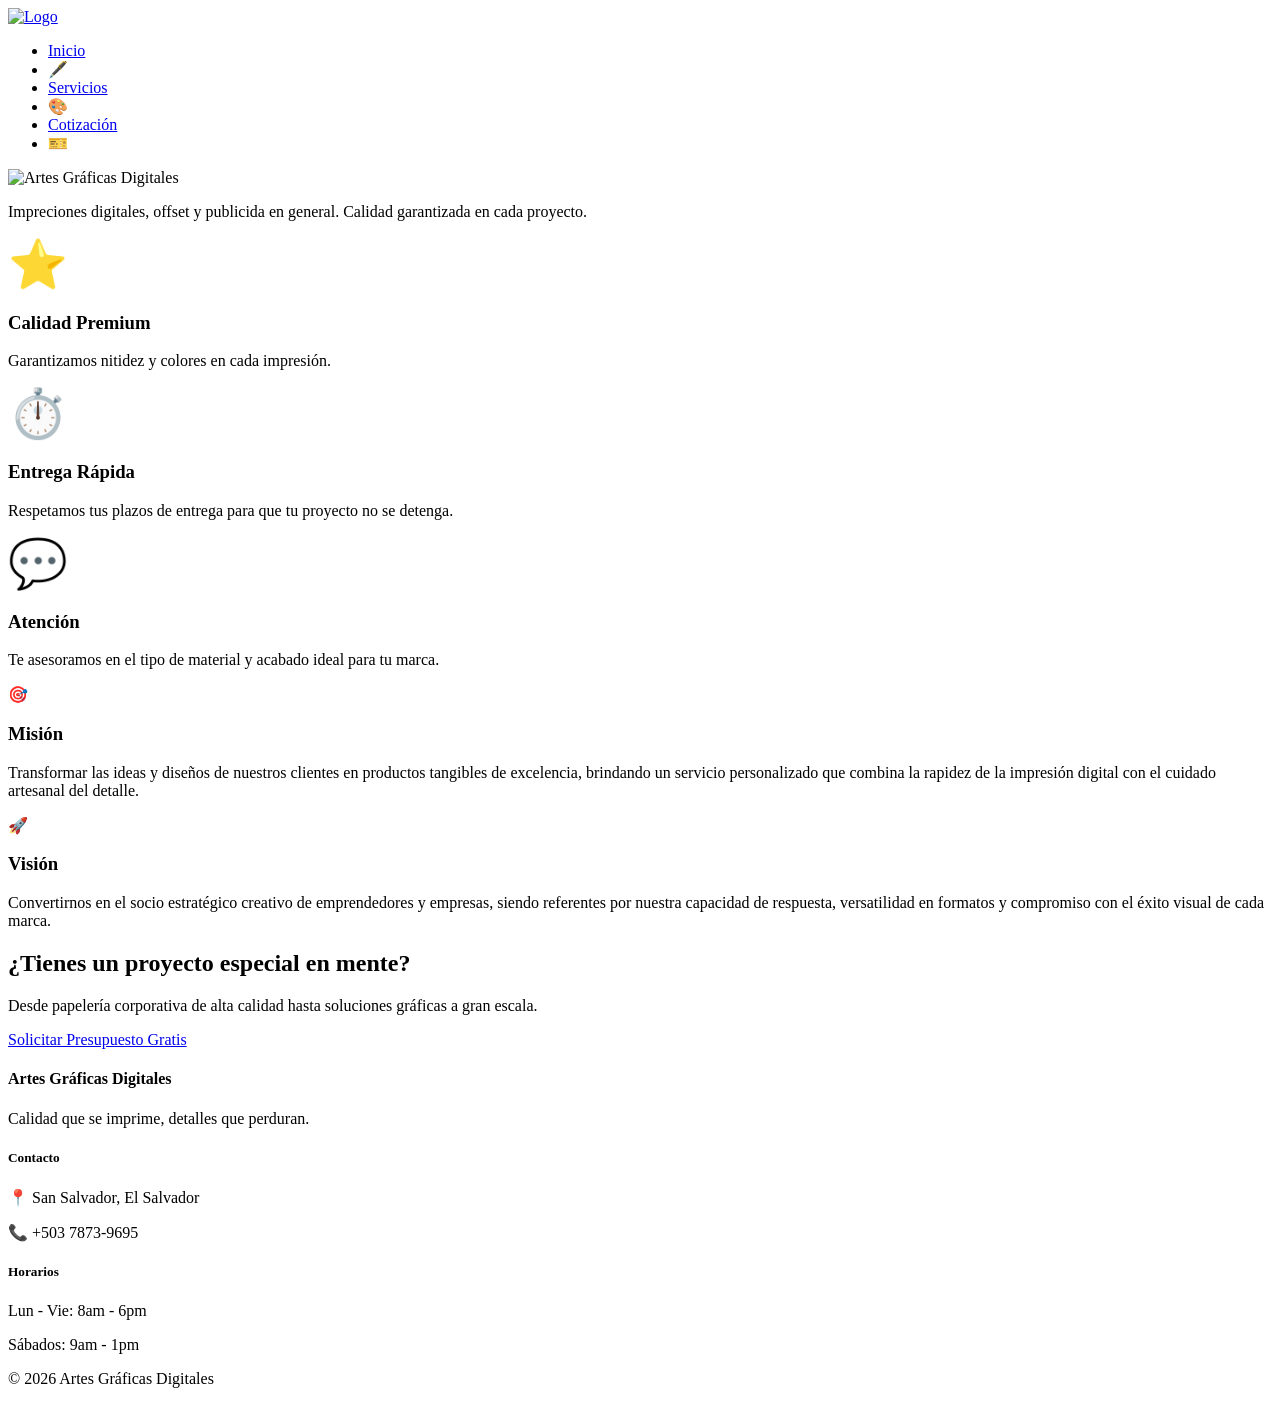
==== index.html @ a36828af "Add files via upload" ====
<!DOCTYPE html>
<html lang="es">
<head>
    <meta charset="UTF-8">
    <title>Artes Gráficas Digitales | Inicio</title>
    <link rel="icon" type="image/png" href="img/logo.png">
    <link rel="stylesheet" href="style.css">
    <link href="https://fonts.googleapis.com/css2?family=Montserrat:wght@900&display=swap" rel="stylesheet">
</head>
<body>
    <header>
        <nav>
            <div class="logo">
                <a href="index.html"><img src="img/logo.png" alt="Logo" class="logo-img"></a>
            </div>
            <ul>
                <li><a href="index.html">Inicio</a></li>
                <li class="emoji-separador">🖋️</li>
                <li><a href="servicios.html">Servicios</a></li>
                <li class="emoji-separador">🎨</li>
                <li><a href="contacto.html">Cotización</a></li>
                <li class="emoji-separador">🎫</li>
            </ul>
        </nav>
    </header>

    <div class="hero">
        <div class="hero-content">
            <img src="img/logo.png" alt="Artes Gráficas Digitales" class="hero-logo-main">
            <p>       Impreciones digitales, offset y publicida en general.       Calidad garantizada en cada proyecto.</p>
        </div>
    </div>

    <section class="beneficios container">
        <div class="beneficio-item">
            <span style="font-size: 3rem; display: block; margin-bottom: 10px;">⭐</span>
            <h3>Calidad Premium</h3>
            <p>Garantizamos nitidez y colores en cada impresión.</p>
        </div>
        <div class="beneficio-item">
            <span style="font-size: 3rem; display: block; margin-bottom: 10px;">⏱️</span>
            <h3>Entrega Rápida</h3>
            <p>Respetamos tus plazos de entrega para que tu proyecto no se detenga.</p>
        </div>
        <div class="beneficio-item">
            <span style="font-size: 3rem; display: block; margin-bottom: 10px;">💬</span>
            <h3>Atención</h3>
            <p>Te asesoramos en el tipo de material y acabado ideal para tu marca.</p>
        </div>
    </section>

    <section class="mision-vision">
    <div class="container">
        <div class="mv-grid">
            <div class="mv-item">
                <div class="mv-icon">🎯</div>
                <h3>Misión</h3>
                <p>Transformar las ideas y diseños de nuestros clientes en productos tangibles de excelencia, brindando un servicio personalizado que combina la rapidez de la impresión digital con el cuidado artesanal del detalle.</p>
            </div>
            <div class="mv-item">
                <div class="mv-icon">🚀</div>
                <h3>Visión</h3>
                <p>Convertirnos en el socio estratégico creativo de emprendedores y empresas, siendo referentes por nuestra capacidad de respuesta, versatilidad en formatos y compromiso con el éxito visual de cada marca.</p>
            </div>
        </div>
    </div>
</section>

    <section class="cta-secundario">
        <div class="container">
            <h2>¿Tienes un proyecto especial en mente?</h2>
            <p>Desde papelería corporativa de alta calidad hasta soluciones gráficas a gran escala.</p>
            <a href="contacto.html" class="btn-azul">Solicitar Presupuesto Gratis</a>
        </div>
    </section>

    <footer>
        <div class="footer-container">
            <div class="footer-column brand">
                <h4>Artes Gráficas Digitales</h4>
                <p>Calidad que se imprime, detalles que perduran.</p>
            </div>
            <div class="footer-column">
                <h5>Contacto</h5>
                <p>📍 San Salvador, El Salvador</p>
                <p>📞 +503 7873-9695</p>
            </div>
            <div class="footer-column">
                <h5>Horarios</h5>
                <p>Lun - Vie: 8am - 6pm</p>
                <p>Sábados: 9am - 1pm</p>
            </div>
        </div>
        <div class="footer-bottom">
            <p>© 2026 Artes Gráficas Digitales</p>
        </div>
    </footer>
</body>
</html>
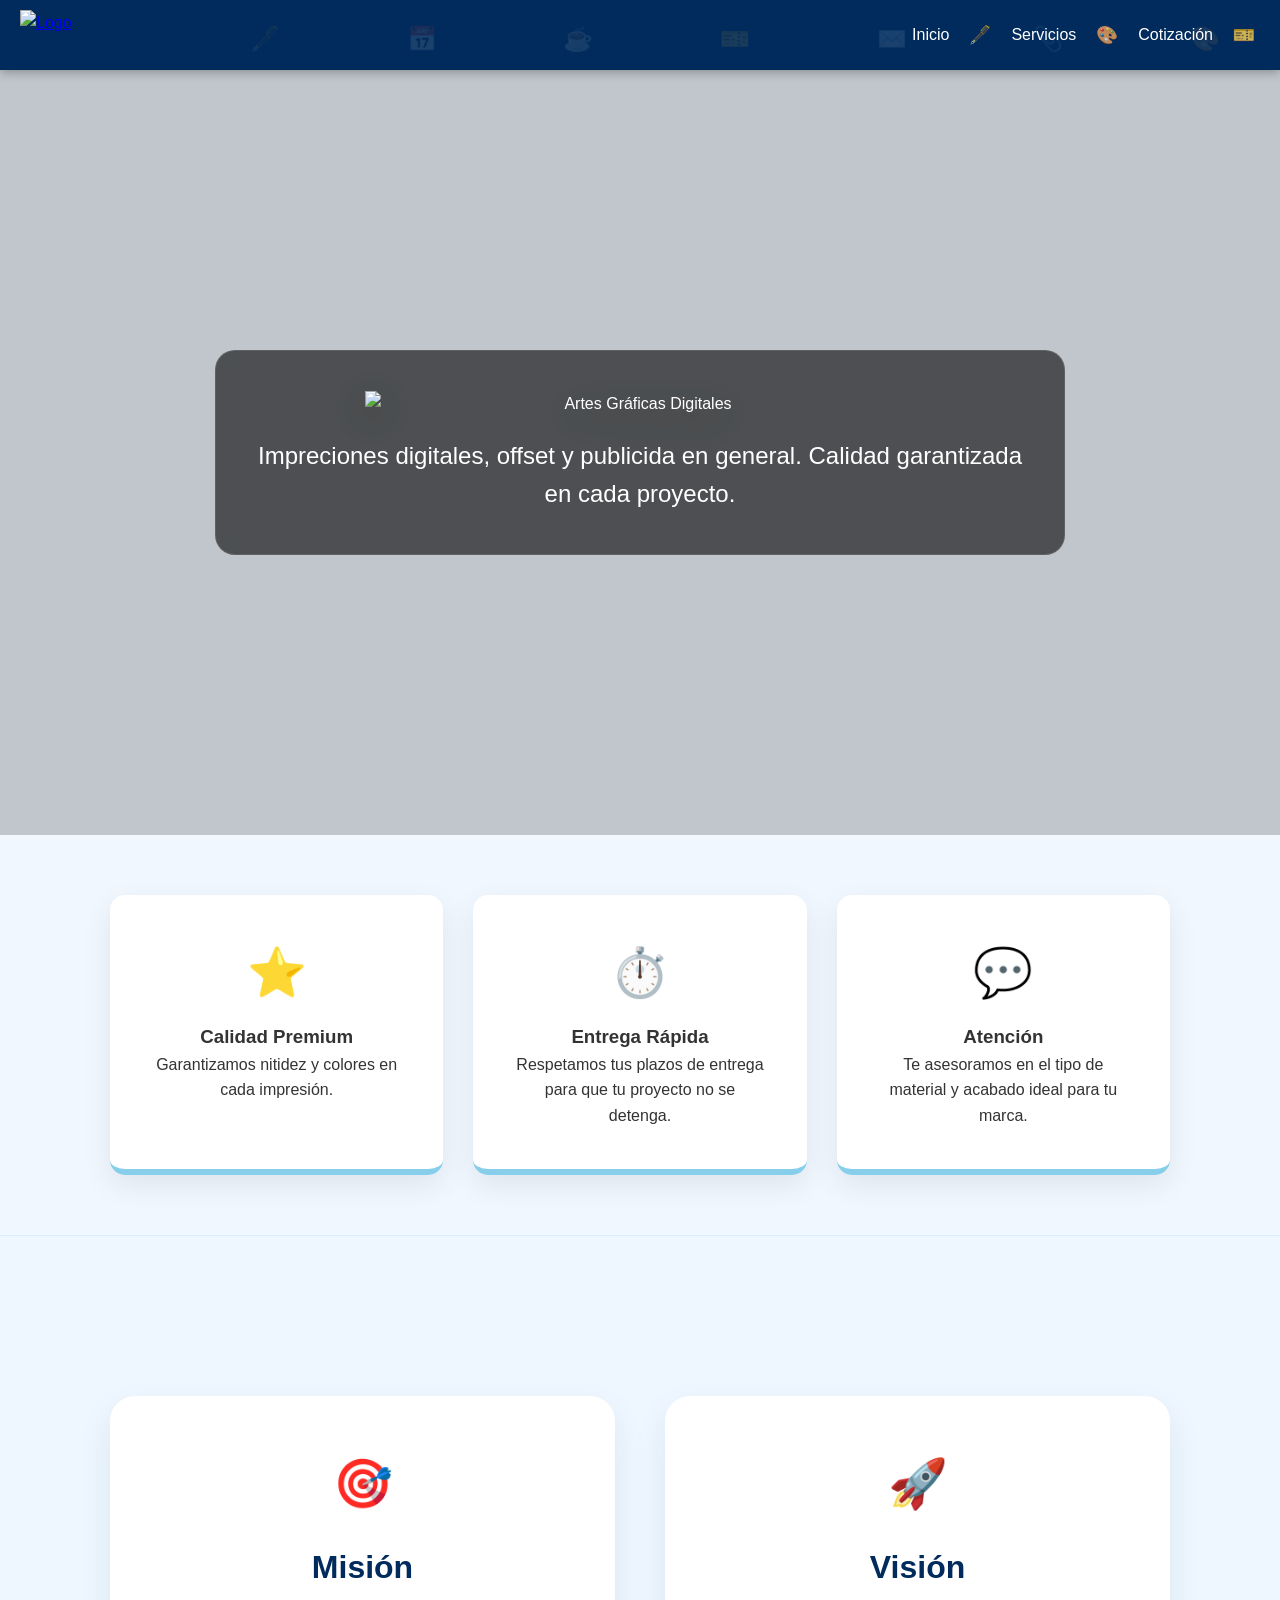
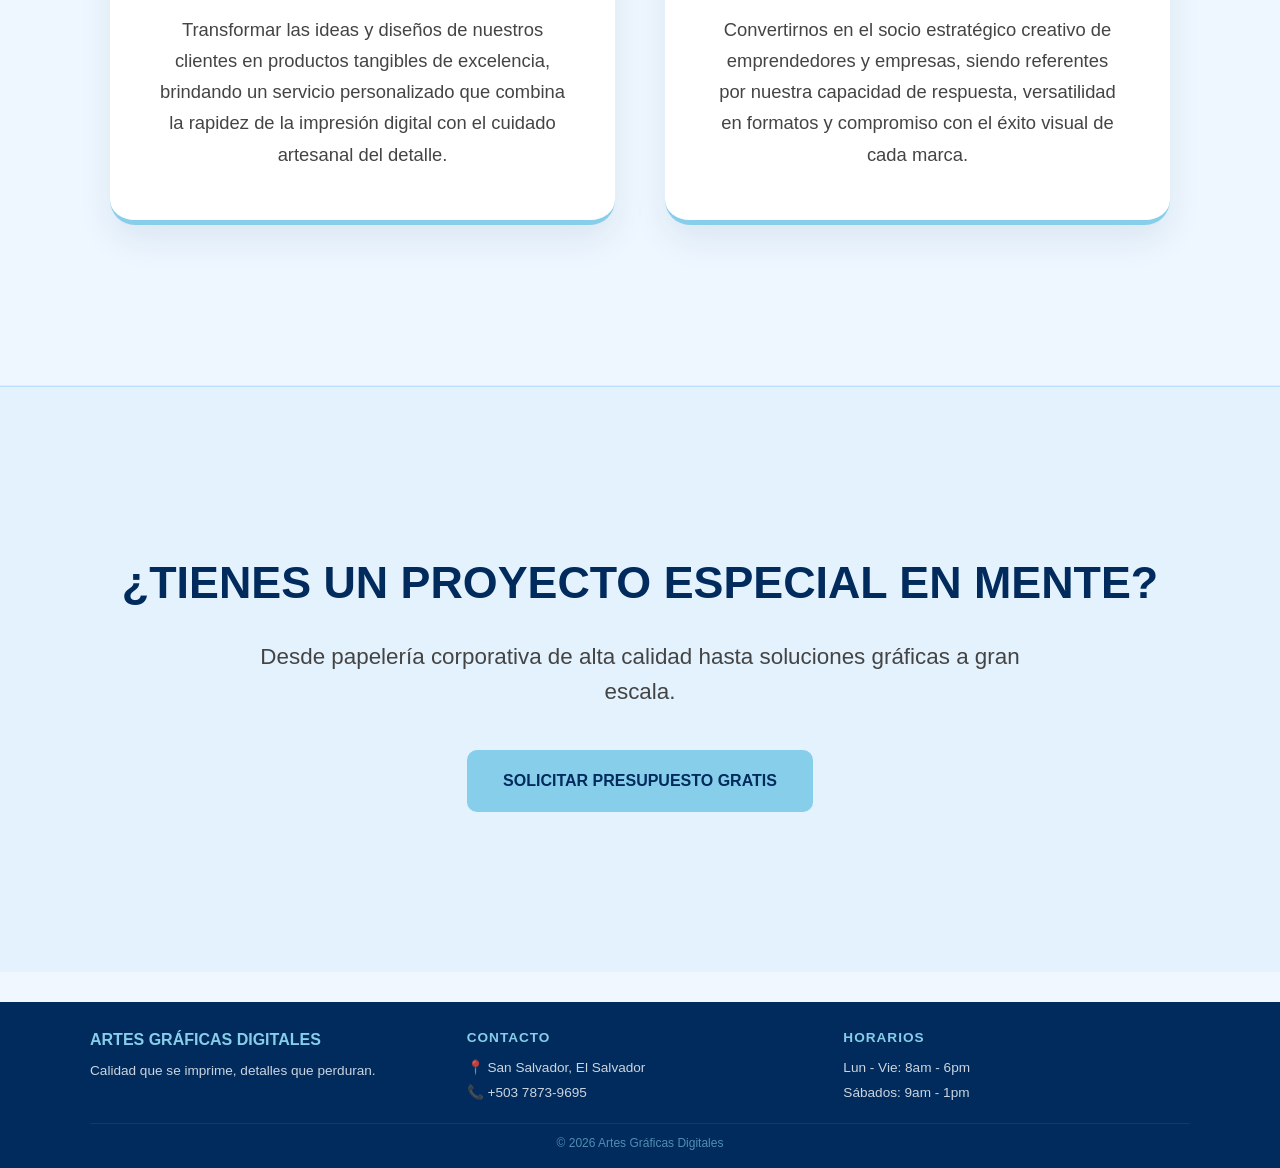
==== commit 863fc375: "Add files via upload" ====
--- a/index.html
+++ b/index.html
@@ -4,7 +4,7 @@
     <meta charset="UTF-8">
     <title>Artes Gráficas Digitales | Inicio</title>
     <link rel="icon" type="image/png" href="img/logo.png">
-    <link rel="stylesheet" href="style.css">
+    <link rel="stylesheet" href="style.css?v=0.2">
     <link href="https://fonts.googleapis.com/css2?family=Montserrat:wght@900&display=swap" rel="stylesheet">
 </head>
 <body>
--- a/style.css
+++ b/style.css
@@ -0,0 +1,380 @@
+/* =========================================
+   CONFIGURACIONES DE BASE
+   ========================================= */
+* {
+    margin: 0; padding: 0; box-sizing: border-box;
+    font-family: 'Segoe UI', Arial, sans-serif;
+}
+
+html { scroll-behavior: smooth; }
+
+body {
+    background-color: #f0f7ff;
+    color: #333;
+    line-height: 1.6;
+    padding-top: 70px;
+}
+
+/* =========================================
+   MENÚ Y LOGO (IZQUIERDA + EMOJIS SEPARADORES)
+   ========================================= */
+header {
+    background: #002b5c; 
+    color: #fff;
+    height: 70px;
+    display: flex;
+    align-items: center;
+    position: fixed;
+    width: 100%;
+    top: 0;
+    left: 0;
+    z-index: 1000;
+    box-shadow: 0 2px 10px rgba(0,0,0,0.3);
+    overflow: hidden;
+}
+
+header::before {
+    content: '🖋️ 📅 ☕ 🎫 ✉️ 📎 🎨 📏';
+    position: absolute;
+    width: 100%;
+    white-space: nowrap;
+    font-size: 24px;
+    opacity: 0.1; 
+    top: 20px;
+    z-index: 1;
+    letter-spacing: 60px;
+    pointer-events: none;
+    padding-left: 250px; 
+    left: 0;
+}
+
+nav {
+    display: flex;
+    justify-content: space-between;
+    align-items: center;
+    max-width: 100%; 
+    margin: 0; 
+    width: 100%;
+    padding: 0 20px;
+    position: relative; 
+    z-index: 5;
+}
+
+.logo-img { 
+    height: 50px; 
+    width: auto; 
+    display: block; 
+    position: relative; 
+    z-index: 10; 
+}
+
+nav ul { 
+    display: flex; 
+    list-style: none; 
+    align-items: center; 
+}
+
+nav ul li a { 
+    color: #fff; 
+    text-decoration: none; 
+    padding: 10px 15px; 
+    font-weight: 500; 
+    transition: 0.3s; 
+}
+
+nav ul li a:hover { color: #87CEEB; }
+
+.emoji-separador {
+    font-size: 1.1rem;
+    padding: 0 5px;
+    opacity: 0.8;
+    user-select: none;
+    pointer-events: none;
+}
+
+/* =========================================
+   SECCIÓN HERO (PORTADA CON LOGO GRANDE)
+   ========================================= */
+.hero {
+    height: 85vh;
+    background: linear-gradient(rgba(0,0,0,0.2), rgba(0,0,0,0.2)), url('img/fondo-escritorio.jpg'); 
+    background-size: cover;
+    background-position: center;
+    background-attachment: fixed;
+    display: flex; align-items: center; justify-content: center; text-align: center; color: #fff;
+}
+
+.hero-content {
+    background: rgba(0, 0, 0, 0.6); 
+    padding: 40px;
+    border-radius: 20px;
+    backdrop-filter: blur(8px);
+    max-width: 850px;
+    margin: 0 20px;
+    border: 1px solid rgba(255, 255, 255, 0.1);
+}
+
+.hero-logo-main {
+    max-width: 550px; 
+    width: 100%;
+    height: auto;
+    margin-bottom: 20px;
+    display: block;
+    margin-left: auto;
+    margin-right: auto;
+    image-rendering: -webkit-optimize-contrast;
+    filter: drop-shadow(0 10px 20px rgba(0,0,0,0.5));
+}
+
+.hero p { font-size: 1.5rem; text-shadow: none; margin-top: 10px; }
+
+/* =========================================
+   MISIÓN Y VISIÓN (FONDO DE CONTRASTE)
+   ========================================= */
+.mision-vision {
+    background-color: #eef7ff; 
+    padding: 100px 0;
+    border-top: 1px solid #ddecff;
+    border-bottom: 1px solid #ddecff;
+}
+
+.mv-grid {
+    display: grid;
+    grid-template-columns: 1fr 1fr;
+    gap: 50px;
+}
+
+.mv-item {
+    background: #ffffff; 
+    padding: 50px;
+    border-radius: 25px;
+    border-bottom: 5px solid #87CEEB;
+    box-shadow: 0 15px 35px rgba(0, 43, 92, 0.08); 
+    transition: 0.4s ease;
+    text-align: center;
+}
+
+.mv-item:hover {
+    transform: translateY(-10px);
+    box-shadow: 0 25px 50px rgba(0, 43, 92, 0.15);
+}
+
+.mv-icon {
+    font-size: 3rem;
+    margin-bottom: 20px;
+    display: block;
+}
+
+.mv-item h3 {
+    font-family: 'Montserrat', sans-serif;
+    color: #002b5c;
+    font-size: 2rem;
+    margin-bottom: 20px;
+    font-weight: 900;
+}
+
+.mv-item p {
+    color: #444;
+    font-size: 1.15rem;
+    line-height: 1.7;
+}
+
+/* =========================================
+   TÍTULOS DE PÁGINAS (GRANDES)
+   ========================================= */
+.container h2 {
+    font-family: 'Montserrat', sans-serif;
+    font-size: 3.2rem;
+    font-weight: 900;
+    text-align: center;
+    text-transform: uppercase;
+    margin-bottom: 50px;
+    background: linear-gradient(to right, #002b5c, #4A90E2);
+    -webkit-background-clip: text;
+    -webkit-text-fill-color: transparent;
+}
+
+/* =========================================
+   CUADROS DE BENEFICIOS Y SERVICIOS
+   ========================================= */
+.container { max-width: 1100px; margin: auto; padding: 60px 20px; }
+
+.beneficios {
+    display: grid; grid-template-columns: repeat(auto-fit, minmax(280px, 1fr));
+    gap: 30px; text-align: center;
+}
+
+.beneficio-item {
+    background: #ffffff; padding: 40px; border-radius: 15px;
+    box-shadow: 0 10px 30px rgba(0, 0, 0, 0.08);
+    border-bottom: 6px solid #87CEEB; transition: 0.3s;
+}
+
+/* --- DISEÑO DE SERVICIOS HORIZONTAL COMPACTO --- */
+.servicio-card {
+    background: #fff;
+    border-radius: 20px;
+    overflow: hidden;
+    box-shadow: 0 15px 35px rgba(0,0,0,0.1);
+    display: flex;
+    flex-direction: row; 
+    height: 220px; 
+    margin-bottom: 30px;
+    transition: 0.3s;
+}
+
+.servicio-card:hover { transform: scale(1.01); }
+
+.servicio-img { 
+    width: 40%; 
+    height: 100%; 
+    background-size: cover; 
+    background-position: center; 
+    background-repeat: no-repeat;
+    image-rendering: -webkit-optimize-contrast; 
+    image-rendering: high-quality;
+    filter: contrast(1.08) brightness(1.02) saturate(1.05);
+}
+
+.servicio-texto { 
+    width: 60%; 
+    padding: 20px 40px; 
+    display: flex; 
+    flex-direction: column; 
+    justify-content: center; 
+    text-align: left; 
+}
+
+.servicio-texto h3 { color: #002b5c; margin-bottom: 8px; font-size: 1.6rem; }
+.servicio-texto p { color: #555; font-size: 1.05rem; line-height: 1.4; }
+
+/* RUTAS DE IMÁGENES */
+.img-tarjetas { background-image: url('img/tarjetas.jpg'); }
+.img-volantes { background-image: url('img/volantes.jpg'); }
+.img-papeleria { background-image: url('img/papeleria.jpg'); }
+.img-calendario { background-image: url('img/calendario.jpg'); }
+.img-serigrafia { background-image: url('img/serigrafia.jpg'); }
+
+/* =========================================
+   FORMULARIO (PÁGINA COTIZACIÓN)
+   ========================================= */
+.form-box {
+    background: #002b5c; color: #fff; padding: 45px;
+    border-radius: 20px; max-width: 700px; margin: auto;
+    box-shadow: 0 20px 40px rgba(0,0,0,0.2);
+}
+
+.form-box label { display: block; margin-bottom: 8px; color: #87CEEB; font-weight: bold; }
+
+input, textarea {
+    width: 100%; padding: 15px; margin-bottom: 20px;
+    border-radius: 8px; border: none; font-size: 16px; /* 16px para evitar zoom automático en cel */
+}
+
+/* =========================================
+   BOTONES Y SECCIÓN DE CIERRE (CTA)
+   ========================================= */
+.btn-azul {
+    background: #87CEEB; color: #002b5c; padding: 18px 36px;
+    border: none; border-radius: 10px; font-weight: 800;
+    text-transform: uppercase; text-decoration: none; display: inline-block; transition: 0.4s;
+}
+
+.btn-azul:hover { background: #5fbce2; color: #fff; transform: scale(1.03); }
+
+.cta-secundario {
+    background-color: #e3f2fd; padding: 100px 20px;
+    text-align: center; border-top: 1px solid #bbdefb;
+}
+
+.cta-secundario h2 { font-size: 2.8rem; margin-bottom: 20px; background: none; -webkit-text-fill-color: #002b5c; }
+
+.cta-secundario p {
+    font-size: 1.4rem; color: #444; max-width: 800px;
+    margin: 0 auto 40px; font-weight: 500;
+}
+
+/* =========================================
+   FOOTER COMPACTO
+   ========================================= */
+footer {
+    background: #002b5c;
+    color: #fff;
+    padding: 25px 20px 15px; 
+    margin-top: 30px;
+}
+
+.footer-container {
+    max-width: 1100px;
+    margin: 0 auto;
+    display: flex;
+    justify-content: space-between;
+    align-items: flex-start;
+    gap: 30px;
+    border-bottom: 1px solid rgba(135, 206, 235, 0.1);
+    padding-bottom: 15px;
+}
+
+.footer-column { flex: 1; }
+
+.footer-column h4 {
+    color: #87CEEB;
+    font-family: 'Montserrat', sans-serif;
+    font-size: 1rem;
+    margin-bottom: 8px;
+    text-transform: uppercase;
+}
+
+.footer-column h5 {
+    color: #87CEEB;
+    font-size: 0.85rem;
+    margin-bottom: 8px;
+    text-transform: uppercase;
+    letter-spacing: 1px;
+}
+
+.footer-column p { font-size: 0.85rem; margin-bottom: 4px; opacity: 0.8; }
+
+.footer-bottom {
+    text-align: center;
+    padding-top: 10px;
+    font-size: 0.75rem;
+    color: #87CEEB;
+    opacity: 0.6;
+}
+
+/* =========================================
+   RESPONSIVO (AJUSTES PARA CELULAR)
+   ========================================= */
+@media (max-width: 768px) {
+    /* Mejoramos el menú móvil */
+    nav ul li a {
+        font-size: 1.1rem; /* Más grande para legibilidad */
+        padding: 10px 8px;
+        font-weight: 700;
+    }
+
+    .logo-img { height: 40px; }
+
+    /* Hero y Títulos */
+    .hero-logo-main { max-width: 280px; }
+    .container h2 { font-size: 2.2rem; }
+
+    /* Secciones y Misión */
+    .mv-grid { grid-template-columns: 1fr; gap: 30px; }
+    .servicio-card { flex-direction: column; height: auto; }
+    .servicio-img { width: 100%; height: 200px; }
+    .servicio-texto { text-align: center; padding: 25px; }
+    
+    .emoji-separador { display: none; }
+    
+    footer { padding: 20px 15px; }
+    .footer-container {
+        flex-direction: column;
+        text-align: center;
+        gap: 15px;
+    }
+
+    .container { padding: 40px 15px; }
+    .form-box { padding: 25px; }
+}
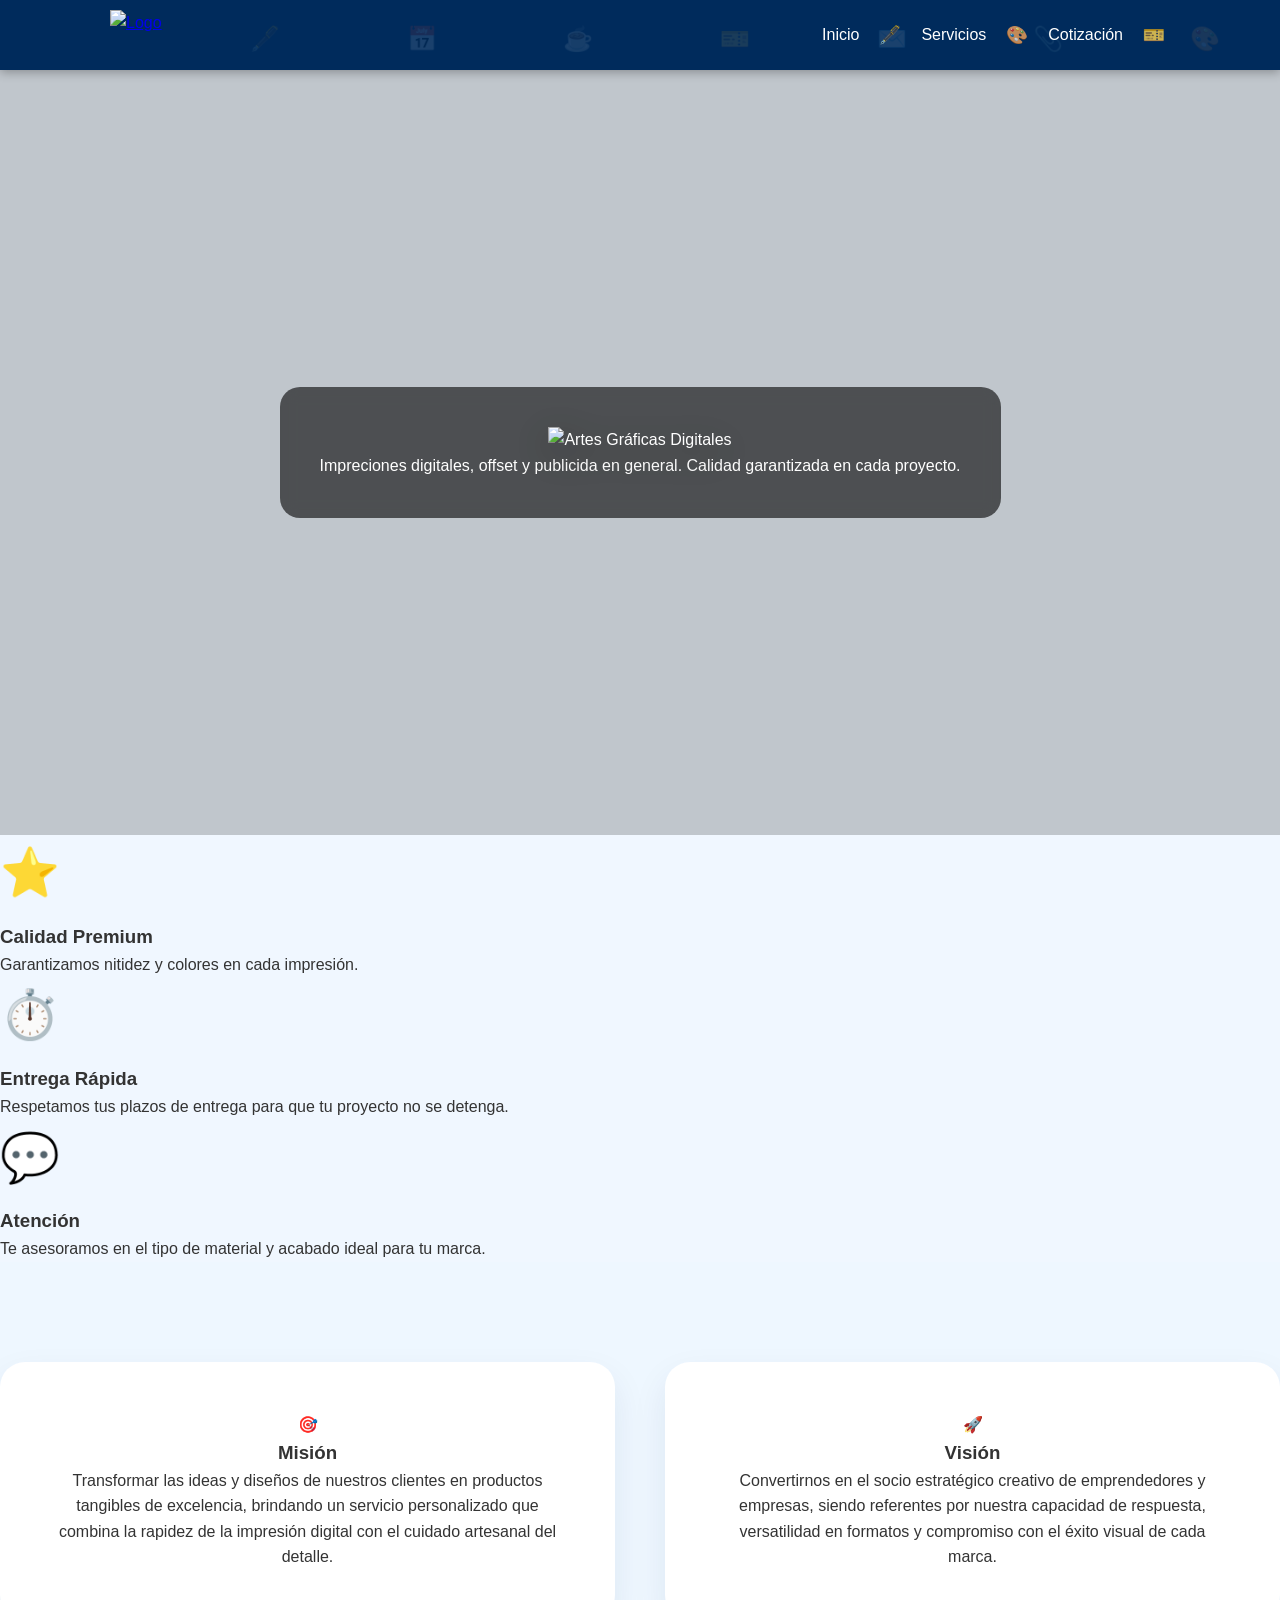
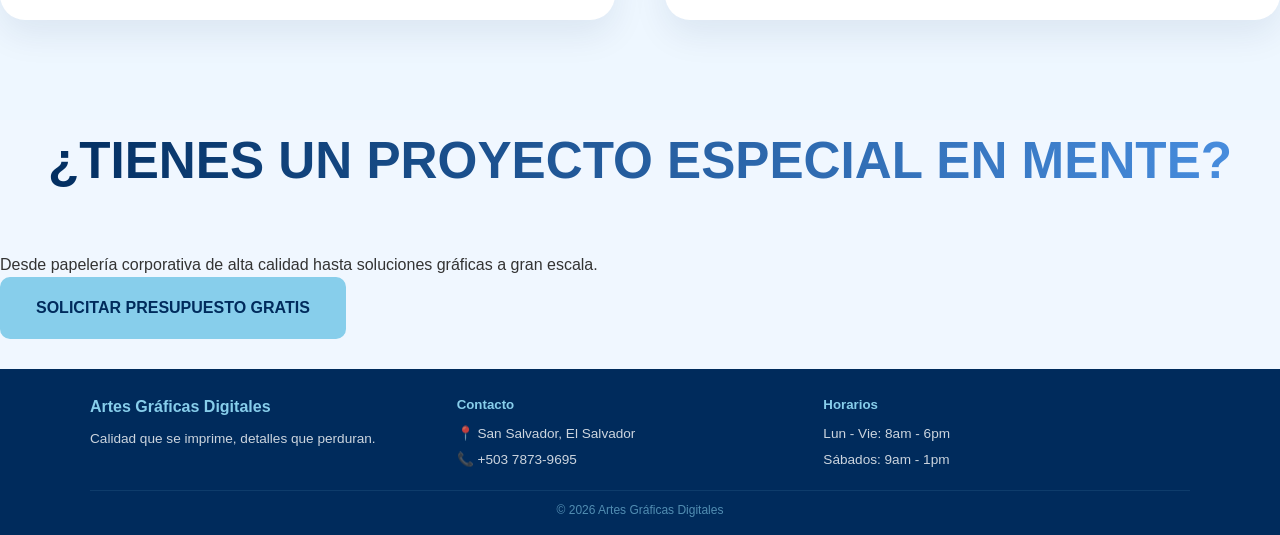
==== commit 84449cc8: "Add files via upload" ====
--- a/index.html
+++ b/index.html
@@ -4,7 +4,7 @@
     <meta charset="UTF-8">
     <title>Artes Gráficas Digitales | Inicio</title>
     <link rel="icon" type="image/png" href="img/logo.png">
-    <link rel="stylesheet" href="style.css?v=0.2">
+    <link rel="stylesheet" href="style.css?v=0.3">
     <link href="https://fonts.googleapis.com/css2?family=Montserrat:wght@900&display=swap" rel="stylesheet">
 </head>
 <body>
--- a/style.css
+++ b/style.css
@@ -12,16 +12,16 @@
     background-color: #f0f7ff;
     color: #333;
     line-height: 1.6;
-    padding-top: 70px;
-}
-
-/* =========================================
-   MENÚ Y LOGO (IZQUIERDA + EMOJIS SEPARADORES)
+    padding-top: 70px; /* Espacio para el header fijo en escritorio */
+}
+
+/* =========================================
+   MENÚ Y LOGO (DISEÑO FLEXIBLE)
    ========================================= */
 header {
     background: #002b5c; 
     color: #fff;
-    height: 70px;
+    min-height: 70px;
     display: flex;
     align-items: center;
     position: fixed;
@@ -30,9 +30,9 @@
     left: 0;
     z-index: 1000;
     box-shadow: 0 2px 10px rgba(0,0,0,0.3);
-    overflow: hidden;
-}
-
+}
+
+/* Decoración de fondo (Emojis) - Solo visible en pantallas grandes */
 header::before {
     content: '🖋️ 📅 ☕ 🎫 ✉️ 📎 🎨 📏';
     position: absolute;
@@ -52,8 +52,8 @@
     display: flex;
     justify-content: space-between;
     align-items: center;
-    max-width: 100%; 
-    margin: 0; 
+    max-width: 1100px; 
+    margin: 0 auto; 
     width: 100%;
     padding: 0 20px;
     position: relative; 
@@ -64,8 +64,6 @@
     height: 50px; 
     width: auto; 
     display: block; 
-    position: relative; 
-    z-index: 10; 
 }
 
 nav ul { 
@@ -88,12 +86,10 @@
     font-size: 1.1rem;
     padding: 0 5px;
     opacity: 0.8;
-    user-select: none;
-    pointer-events: none;
-}
-
-/* =========================================
-   SECCIÓN HERO (PORTADA CON LOGO GRANDE)
+}
+
+/* =========================================
+   SECCIÓN HERO Y TÍTULOS
    ========================================= */
 .hero {
     height: 85vh;
@@ -111,77 +107,15 @@
     backdrop-filter: blur(8px);
     max-width: 850px;
     margin: 0 20px;
-    border: 1px solid rgba(255, 255, 255, 0.1);
 }
 
 .hero-logo-main {
     max-width: 550px; 
     width: 100%;
     height: auto;
-    margin-bottom: 20px;
-    display: block;
-    margin-left: auto;
-    margin-right: auto;
-    image-rendering: -webkit-optimize-contrast;
     filter: drop-shadow(0 10px 20px rgba(0,0,0,0.5));
 }
 
-.hero p { font-size: 1.5rem; text-shadow: none; margin-top: 10px; }
-
-/* =========================================
-   MISIÓN Y VISIÓN (FONDO DE CONTRASTE)
-   ========================================= */
-.mision-vision {
-    background-color: #eef7ff; 
-    padding: 100px 0;
-    border-top: 1px solid #ddecff;
-    border-bottom: 1px solid #ddecff;
-}
-
-.mv-grid {
-    display: grid;
-    grid-template-columns: 1fr 1fr;
-    gap: 50px;
-}
-
-.mv-item {
-    background: #ffffff; 
-    padding: 50px;
-    border-radius: 25px;
-    border-bottom: 5px solid #87CEEB;
-    box-shadow: 0 15px 35px rgba(0, 43, 92, 0.08); 
-    transition: 0.4s ease;
-    text-align: center;
-}
-
-.mv-item:hover {
-    transform: translateY(-10px);
-    box-shadow: 0 25px 50px rgba(0, 43, 92, 0.15);
-}
-
-.mv-icon {
-    font-size: 3rem;
-    margin-bottom: 20px;
-    display: block;
-}
-
-.mv-item h3 {
-    font-family: 'Montserrat', sans-serif;
-    color: #002b5c;
-    font-size: 2rem;
-    margin-bottom: 20px;
-    font-weight: 900;
-}
-
-.mv-item p {
-    color: #444;
-    font-size: 1.15rem;
-    line-height: 1.7;
-}
-
-/* =========================================
-   TÍTULOS DE PÁGINAS (GRANDES)
-   ========================================= */
 .container h2 {
     font-family: 'Montserrat', sans-serif;
     font-size: 3.2rem;
@@ -195,60 +129,35 @@
 }
 
 /* =========================================
-   CUADROS DE BENEFICIOS Y SERVICIOS
-   ========================================= */
-.container { max-width: 1100px; margin: auto; padding: 60px 20px; }
-
-.beneficios {
-    display: grid; grid-template-columns: repeat(auto-fit, minmax(280px, 1fr));
-    gap: 30px; text-align: center;
-}
-
-.beneficio-item {
-    background: #ffffff; padding: 40px; border-radius: 15px;
-    box-shadow: 0 10px 30px rgba(0, 0, 0, 0.08);
-    border-bottom: 6px solid #87CEEB; transition: 0.3s;
-}
-
-/* --- DISEÑO DE SERVICIOS HORIZONTAL COMPACTO --- */
+   MISIÓN, VISIÓN Y SERVICIOS
+   ========================================= */
+.mision-vision {
+    background-color: #eef7ff; 
+    padding: 100px 0;
+}
+
+.mv-grid {
+    display: grid;
+    grid-template-columns: 1fr 1fr;
+    gap: 50px;
+}
+
+.mv-item {
+    background: #ffffff; padding: 50px; border-radius: 25px;
+    box-shadow: 0 15px 35px rgba(0, 43, 92, 0.08); 
+    text-align: center;
+}
+
 .servicio-card {
-    background: #fff;
-    border-radius: 20px;
-    overflow: hidden;
+    background: #fff; border-radius: 20px; overflow: hidden;
     box-shadow: 0 15px 35px rgba(0,0,0,0.1);
-    display: flex;
-    flex-direction: row; 
-    height: 220px; 
-    margin-bottom: 30px;
-    transition: 0.3s;
-}
-
-.servicio-card:hover { transform: scale(1.01); }
-
-.servicio-img { 
-    width: 40%; 
-    height: 100%; 
-    background-size: cover; 
-    background-position: center; 
-    background-repeat: no-repeat;
-    image-rendering: -webkit-optimize-contrast; 
-    image-rendering: high-quality;
-    filter: contrast(1.08) brightness(1.02) saturate(1.05);
-}
-
-.servicio-texto { 
-    width: 60%; 
-    padding: 20px 40px; 
-    display: flex; 
-    flex-direction: column; 
-    justify-content: center; 
-    text-align: left; 
-}
-
-.servicio-texto h3 { color: #002b5c; margin-bottom: 8px; font-size: 1.6rem; }
-.servicio-texto p { color: #555; font-size: 1.05rem; line-height: 1.4; }
-
-/* RUTAS DE IMÁGENES */
+    display: flex; height: 220px; margin-bottom: 30px;
+}
+
+.servicio-img { width: 40%; background-size: cover; background-position: center; }
+.servicio-texto { width: 60%; padding: 20px 40px; display: flex; flex-direction: column; justify-content: center; }
+
+/* RUTAS IMÁGENES SERVICIOS */
 .img-tarjetas { background-image: url('img/tarjetas.jpg'); }
 .img-volantes { background-image: url('img/volantes.jpg'); }
 .img-papeleria { background-image: url('img/papeleria.jpg'); }
@@ -256,125 +165,88 @@
 .img-serigrafia { background-image: url('img/serigrafia.jpg'); }
 
 /* =========================================
-   FORMULARIO (PÁGINA COTIZACIÓN)
+   FORMULARIO Y FOOTER
    ========================================= */
 .form-box {
     background: #002b5c; color: #fff; padding: 45px;
     border-radius: 20px; max-width: 700px; margin: auto;
-    box-shadow: 0 20px 40px rgba(0,0,0,0.2);
-}
-
-.form-box label { display: block; margin-bottom: 8px; color: #87CEEB; font-weight: bold; }
+}
 
 input, textarea {
     width: 100%; padding: 15px; margin-bottom: 20px;
-    border-radius: 8px; border: none; font-size: 16px; /* 16px para evitar zoom automático en cel */
-}
-
-/* =========================================
-   BOTONES Y SECCIÓN DE CIERRE (CTA)
-   ========================================= */
+    border-radius: 8px; border: none; font-size: 16px; 
+}
+
 .btn-azul {
     background: #87CEEB; color: #002b5c; padding: 18px 36px;
     border: none; border-radius: 10px; font-weight: 800;
-    text-transform: uppercase; text-decoration: none; display: inline-block; transition: 0.4s;
-}
-
-.btn-azul:hover { background: #5fbce2; color: #fff; transform: scale(1.03); }
-
-.cta-secundario {
-    background-color: #e3f2fd; padding: 100px 20px;
-    text-align: center; border-top: 1px solid #bbdefb;
-}
-
-.cta-secundario h2 { font-size: 2.8rem; margin-bottom: 20px; background: none; -webkit-text-fill-color: #002b5c; }
-
-.cta-secundario p {
-    font-size: 1.4rem; color: #444; max-width: 800px;
-    margin: 0 auto 40px; font-weight: 500;
-}
-
-/* =========================================
-   FOOTER COMPACTO
-   ========================================= */
-footer {
-    background: #002b5c;
-    color: #fff;
-    padding: 25px 20px 15px; 
-    margin-top: 30px;
-}
-
-.footer-container {
-    max-width: 1100px;
-    margin: 0 auto;
-    display: flex;
-    justify-content: space-between;
-    align-items: flex-start;
-    gap: 30px;
-    border-bottom: 1px solid rgba(135, 206, 235, 0.1);
-    padding-bottom: 15px;
-}
-
+    text-transform: uppercase; text-decoration: none; display: inline-block; cursor: pointer;
+}
+
+footer { background: #002b5c; color: #fff; padding: 25px 20px 15px; margin-top: 30px; }
+.footer-container { display: flex; justify-content: space-between; max-width: 1100px; margin: 0 auto; padding-bottom: 15px; border-bottom: 1px solid rgba(135, 206, 235, 0.1); }
 .footer-column { flex: 1; }
-
-.footer-column h4 {
-    color: #87CEEB;
-    font-family: 'Montserrat', sans-serif;
-    font-size: 1rem;
-    margin-bottom: 8px;
-    text-transform: uppercase;
-}
-
-.footer-column h5 {
-    color: #87CEEB;
-    font-size: 0.85rem;
-    margin-bottom: 8px;
-    text-transform: uppercase;
-    letter-spacing: 1px;
-}
-
+.footer-column h4, .footer-column h5 { color: #87CEEB; margin-bottom: 8px; }
 .footer-column p { font-size: 0.85rem; margin-bottom: 4px; opacity: 0.8; }
-
-.footer-bottom {
-    text-align: center;
-    padding-top: 10px;
-    font-size: 0.75rem;
-    color: #87CEEB;
-    opacity: 0.6;
-}
-
-/* =========================================
-   RESPONSIVO (AJUSTES PARA CELULAR)
+.footer-bottom { text-align: center; padding-top: 10px; font-size: 0.75rem; color: #87CEEB; opacity: 0.6; }
+
+/* =========================================
+   RESPONSIVO (SOLUCIÓN PARA CELULARES)
    ========================================= */
 @media (max-width: 768px) {
-    /* Mejoramos el menú móvil */
+    /* Header que crece para albergar dos filas */
+    header {
+        height: auto;
+        padding: 10px 0;
+    }
+
+    /* Logo arriba y Menú abajo */
+    nav {
+        flex-direction: column;
+        gap: 12px;
+    }
+
+    .logo-img {
+        height: 38px; /* Un poco más pequeño para no ocupar toda la pantalla */
+    }
+
+    /* Menú centrado y legible */
+    nav ul {
+        width: 100%;
+        justify-content: center;
+        background: rgba(255, 255, 255, 0.05); /* Separación sutil */
+        padding: 5px 0;
+        border-radius: 8px;
+    }
+
     nav ul li a {
-        font-size: 1.1rem; /* Más grande para legibilidad */
-        padding: 10px 8px;
+        font-size: 1rem;
+        padding: 8px 10px;
         font-weight: 700;
-    }
-
-    .logo-img { height: 40px; }
-
-    /* Hero y Títulos */
+        text-transform: uppercase;
+    }
+
+    /* Aumentamos el espacio superior del body para que el header no tape el contenido */
+    body {
+        padding-top: 130px; 
+    }
+
+    /* Ajuste de títulos para que no se corten */
+    .container h2 { 
+        font-size: 1.8rem; 
+        margin-bottom: 30px;
+    }
+
     .hero-logo-main { max-width: 280px; }
-    .container h2 { font-size: 2.2rem; }
-
-    /* Secciones y Misión */
-    .mv-grid { grid-template-columns: 1fr; gap: 30px; }
+    header::before { display: none; } /* Quitamos emojis decorativos en móvil */
+
+    /* Servicios y otros elementos */
+    .mv-grid { grid-template-columns: 1fr; gap: 25px; }
     .servicio-card { flex-direction: column; height: auto; }
-    .servicio-img { width: 100%; height: 200px; }
+    .servicio-img { width: 100%; height: 180px; }
     .servicio-texto { text-align: center; padding: 25px; }
     
     .emoji-separador { display: none; }
-    
-    footer { padding: 20px 15px; }
-    .footer-container {
-        flex-direction: column;
-        text-align: center;
-        gap: 15px;
-    }
-
-    .container { padding: 40px 15px; }
+    .footer-container { flex-direction: column; text-align: center; gap: 15px; }
     .form-box { padding: 25px; }
 }
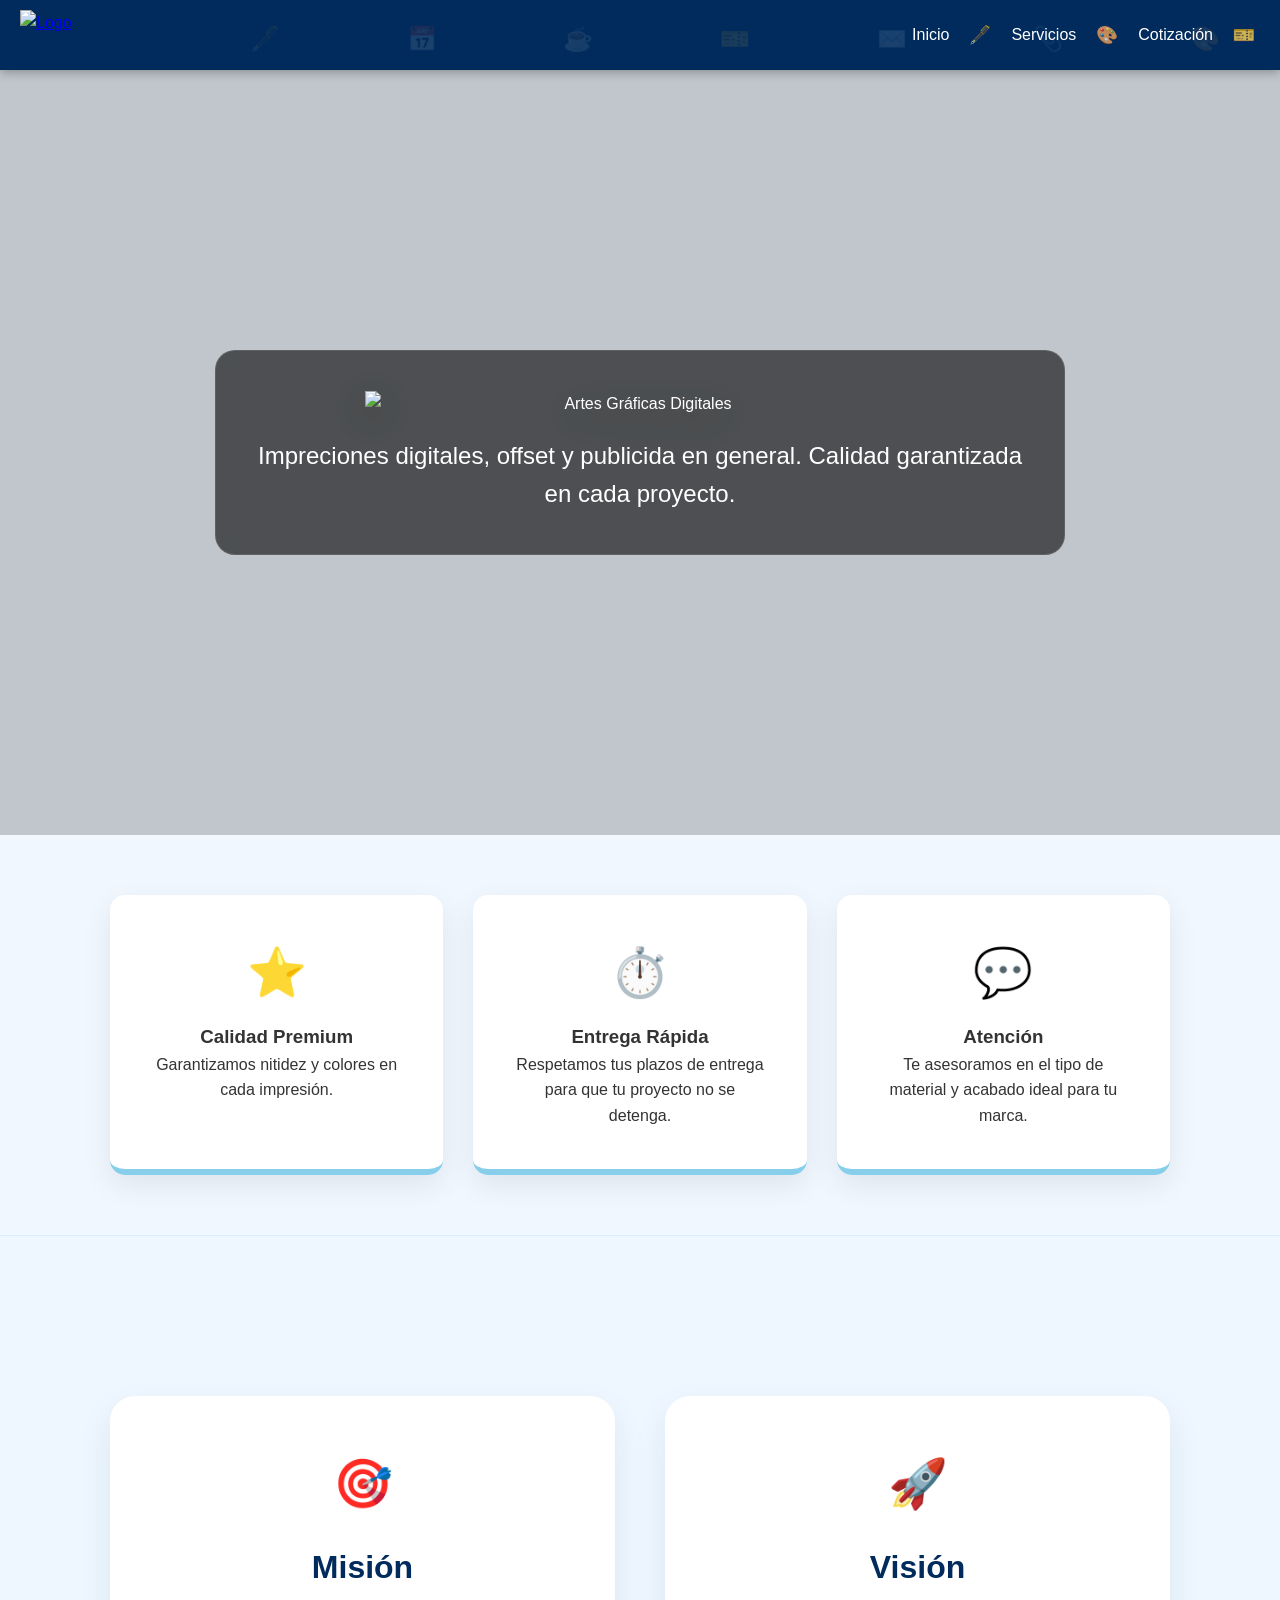
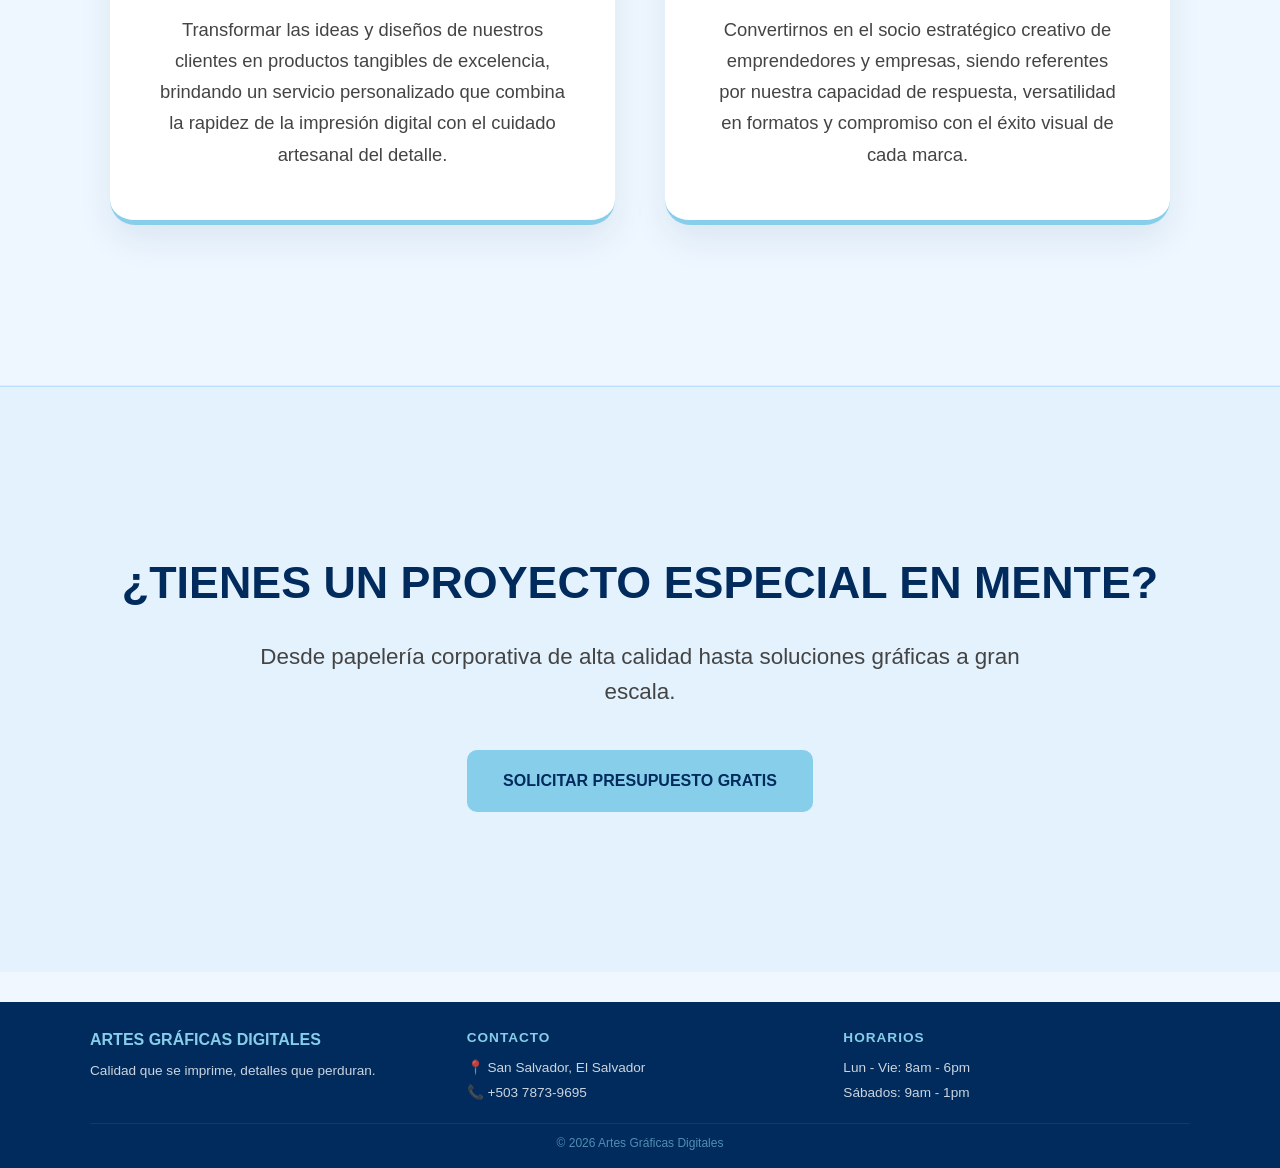
==== commit e7540c36: "Add files via upload" ====
--- a/index.html
+++ b/index.html
@@ -4,7 +4,7 @@
     <meta charset="UTF-8">
     <title>Artes Gráficas Digitales | Inicio</title>
     <link rel="icon" type="image/png" href="img/logo.png">
-    <link rel="stylesheet" href="style.css?v=0.3">
+    <link rel="stylesheet" href="style.css?v=0.4">
     <link href="https://fonts.googleapis.com/css2?family=Montserrat:wght@900&display=swap" rel="stylesheet">
 </head>
 <body>
--- a/style.css
+++ b/style.css
@@ -12,16 +12,16 @@
     background-color: #f0f7ff;
     color: #333;
     line-height: 1.6;
-    padding-top: 70px; /* Espacio para el header fijo en escritorio */
-}
-
-/* =========================================
-   MENÚ Y LOGO (DISEÑO FLEXIBLE)
+    padding-top: 70px;
+}
+
+/* =========================================
+   MENÚ Y LOGO (IZQUIERDA + EMOJIS SEPARADORES)
    ========================================= */
 header {
     background: #002b5c; 
     color: #fff;
-    min-height: 70px;
+    height: 70px;
     display: flex;
     align-items: center;
     position: fixed;
@@ -30,9 +30,9 @@
     left: 0;
     z-index: 1000;
     box-shadow: 0 2px 10px rgba(0,0,0,0.3);
-}
-
-/* Decoración de fondo (Emojis) - Solo visible en pantallas grandes */
+    overflow: hidden;
+}
+
 header::before {
     content: '🖋️ 📅 ☕ 🎫 ✉️ 📎 🎨 📏';
     position: absolute;
@@ -52,8 +52,8 @@
     display: flex;
     justify-content: space-between;
     align-items: center;
-    max-width: 1100px; 
-    margin: 0 auto; 
+    max-width: 100%; 
+    margin: 0; 
     width: 100%;
     padding: 0 20px;
     position: relative; 
@@ -64,6 +64,8 @@
     height: 50px; 
     width: auto; 
     display: block; 
+    position: relative; 
+    z-index: 10; 
 }
 
 nav ul { 
@@ -86,10 +88,12 @@
     font-size: 1.1rem;
     padding: 0 5px;
     opacity: 0.8;
-}
-
-/* =========================================
-   SECCIÓN HERO Y TÍTULOS
+    user-select: none;
+    pointer-events: none;
+}
+
+/* =========================================
+   SECCIÓN HERO (PORTADA CON LOGO GRANDE)
    ========================================= */
 .hero {
     height: 85vh;
@@ -107,15 +111,77 @@
     backdrop-filter: blur(8px);
     max-width: 850px;
     margin: 0 20px;
+    border: 1px solid rgba(255, 255, 255, 0.1);
 }
 
 .hero-logo-main {
     max-width: 550px; 
     width: 100%;
     height: auto;
+    margin-bottom: 20px;
+    display: block;
+    margin-left: auto;
+    margin-right: auto;
+    image-rendering: -webkit-optimize-contrast;
     filter: drop-shadow(0 10px 20px rgba(0,0,0,0.5));
 }
 
+.hero p { font-size: 1.5rem; text-shadow: none; margin-top: 10px; }
+
+/* =========================================
+   MISIÓN Y VISIÓN (FONDO DE CONTRASTE)
+   ========================================= */
+.mision-vision {
+    background-color: #eef7ff; 
+    padding: 100px 0;
+    border-top: 1px solid #ddecff;
+    border-bottom: 1px solid #ddecff;
+}
+
+.mv-grid {
+    display: grid;
+    grid-template-columns: 1fr 1fr;
+    gap: 50px;
+}
+
+.mv-item {
+    background: #ffffff; 
+    padding: 50px;
+    border-radius: 25px;
+    border-bottom: 5px solid #87CEEB;
+    box-shadow: 0 15px 35px rgba(0, 43, 92, 0.08); 
+    transition: 0.4s ease;
+    text-align: center;
+}
+
+.mv-item:hover {
+    transform: translateY(-10px);
+    box-shadow: 0 25px 50px rgba(0, 43, 92, 0.15);
+}
+
+.mv-icon {
+    font-size: 3rem;
+    margin-bottom: 20px;
+    display: block;
+}
+
+.mv-item h3 {
+    font-family: 'Montserrat', sans-serif;
+    color: #002b5c;
+    font-size: 2rem;
+    margin-bottom: 20px;
+    font-weight: 900;
+}
+
+.mv-item p {
+    color: #444;
+    font-size: 1.15rem;
+    line-height: 1.7;
+}
+
+/* =========================================
+   TÍTULOS DE PÁGINAS (GRANDES)
+   ========================================= */
 .container h2 {
     font-family: 'Montserrat', sans-serif;
     font-size: 3.2rem;
@@ -129,35 +195,60 @@
 }
 
 /* =========================================
-   MISIÓN, VISIÓN Y SERVICIOS
-   ========================================= */
-.mision-vision {
-    background-color: #eef7ff; 
-    padding: 100px 0;
-}
-
-.mv-grid {
-    display: grid;
-    grid-template-columns: 1fr 1fr;
-    gap: 50px;
-}
-
-.mv-item {
-    background: #ffffff; padding: 50px; border-radius: 25px;
-    box-shadow: 0 15px 35px rgba(0, 43, 92, 0.08); 
-    text-align: center;
-}
-
+   CUADROS DE BENEFICIOS Y SERVICIOS
+   ========================================= */
+.container { max-width: 1100px; margin: auto; padding: 60px 20px; }
+
+.beneficios {
+    display: grid; grid-template-columns: repeat(auto-fit, minmax(280px, 1fr));
+    gap: 30px; text-align: center;
+}
+
+.beneficio-item {
+    background: #ffffff; padding: 40px; border-radius: 15px;
+    box-shadow: 0 10px 30px rgba(0, 0, 0, 0.08);
+    border-bottom: 6px solid #87CEEB; transition: 0.3s;
+}
+
+/* --- DISEÑO DE SERVICIOS HORIZONTAL COMPACTO --- */
 .servicio-card {
-    background: #fff; border-radius: 20px; overflow: hidden;
+    background: #fff;
+    border-radius: 20px;
+    overflow: hidden;
     box-shadow: 0 15px 35px rgba(0,0,0,0.1);
-    display: flex; height: 220px; margin-bottom: 30px;
-}
-
-.servicio-img { width: 40%; background-size: cover; background-position: center; }
-.servicio-texto { width: 60%; padding: 20px 40px; display: flex; flex-direction: column; justify-content: center; }
-
-/* RUTAS IMÁGENES SERVICIOS */
+    display: flex;
+    flex-direction: row; 
+    height: 220px; 
+    margin-bottom: 30px;
+    transition: 0.3s;
+}
+
+.servicio-card:hover { transform: scale(1.01); }
+
+.servicio-img { 
+    width: 40%; 
+    height: 100%; 
+    background-size: cover; 
+    background-position: center; 
+    background-repeat: no-repeat;
+    image-rendering: -webkit-optimize-contrast; 
+    image-rendering: high-quality;
+    filter: contrast(1.08) brightness(1.02) saturate(1.05);
+}
+
+.servicio-texto { 
+    width: 60%; 
+    padding: 20px 40px; 
+    display: flex; 
+    flex-direction: column; 
+    justify-content: center; 
+    text-align: left; 
+}
+
+.servicio-texto h3 { color: #002b5c; margin-bottom: 8px; font-size: 1.6rem; }
+.servicio-texto p { color: #555; font-size: 1.05rem; line-height: 1.4; }
+
+/* RUTAS DE IMÁGENES */
 .img-tarjetas { background-image: url('img/tarjetas.jpg'); }
 .img-volantes { background-image: url('img/volantes.jpg'); }
 .img-papeleria { background-image: url('img/papeleria.jpg'); }
@@ -165,88 +256,150 @@
 .img-serigrafia { background-image: url('img/serigrafia.jpg'); }
 
 /* =========================================
-   FORMULARIO Y FOOTER
+   FORMULARIO (PÁGINA COTIZACIÓN)
    ========================================= */
 .form-box {
     background: #002b5c; color: #fff; padding: 45px;
     border-radius: 20px; max-width: 700px; margin: auto;
-}
+    box-shadow: 0 20px 40px rgba(0,0,0,0.2);
+}
+
+.form-box label { display: block; margin-bottom: 8px; color: #87CEEB; font-weight: bold; }
 
 input, textarea {
     width: 100%; padding: 15px; margin-bottom: 20px;
     border-radius: 8px; border: none; font-size: 16px; 
 }
 
+/* =========================================
+   BOTONES Y SECCIÓN DE CIERRE (CTA)
+   ========================================= */
 .btn-azul {
     background: #87CEEB; color: #002b5c; padding: 18px 36px;
     border: none; border-radius: 10px; font-weight: 800;
-    text-transform: uppercase; text-decoration: none; display: inline-block; cursor: pointer;
-}
-
-footer { background: #002b5c; color: #fff; padding: 25px 20px 15px; margin-top: 30px; }
-.footer-container { display: flex; justify-content: space-between; max-width: 1100px; margin: 0 auto; padding-bottom: 15px; border-bottom: 1px solid rgba(135, 206, 235, 0.1); }
+    text-transform: uppercase; text-decoration: none; display: inline-block; transition: 0.4s;
+}
+
+.btn-azul:hover { background: #5fbce2; color: #fff; transform: scale(1.03); }
+
+.cta-secundario {
+    background-color: #e3f2fd; padding: 100px 20px;
+    text-align: center; border-top: 1px solid #bbdefb;
+}
+
+.cta-secundario h2 { font-size: 2.8rem; margin-bottom: 20px; background: none; -webkit-text-fill-color: #002b5c; }
+
+.cta-secundario p {
+    font-size: 1.4rem; color: #444; max-width: 800px;
+    margin: 0 auto 40px; font-weight: 500;
+}
+
+/* =========================================
+   FOOTER COMPACTO
+   ========================================= */
+footer {
+    background: #002b5c;
+    color: #fff;
+    padding: 25px 20px 15px; 
+    margin-top: 30px;
+}
+
+.footer-container {
+    max-width: 1100px;
+    margin: 0 auto;
+    display: flex;
+    justify-content: space-between;
+    align-items: flex-start;
+    gap: 30px;
+    border-bottom: 1px solid rgba(135, 206, 235, 0.1);
+    padding-bottom: 15px;
+}
+
 .footer-column { flex: 1; }
-.footer-column h4, .footer-column h5 { color: #87CEEB; margin-bottom: 8px; }
+
+.footer-column h4 {
+    color: #87CEEB;
+    font-family: 'Montserrat', sans-serif;
+    font-size: 1rem;
+    margin-bottom: 8px;
+    text-transform: uppercase;
+}
+
+.footer-column h5 {
+    color: #87CEEB;
+    font-size: 0.85rem;
+    margin-bottom: 8px;
+    text-transform: uppercase;
+    letter-spacing: 1px;
+}
+
 .footer-column p { font-size: 0.85rem; margin-bottom: 4px; opacity: 0.8; }
-.footer-bottom { text-align: center; padding-top: 10px; font-size: 0.75rem; color: #87CEEB; opacity: 0.6; }
-
-/* =========================================
-   RESPONSIVO (SOLUCIÓN PARA CELULARES)
+
+.footer-bottom {
+    text-align: center;
+    padding-top: 10px;
+    font-size: 0.75rem;
+    color: #87CEEB;
+    opacity: 0.6;
+}
+
+/* =========================================
+   RESPONSIVO (AJUSTES PARA CELULAR)
    ========================================= */
 @media (max-width: 768px) {
-    /* Header que crece para albergar dos filas */
+    /* 1. Header flexible para evitar amontonamiento */
     header {
-        height: auto;
+        height: auto; 
         padding: 10px 0;
     }
 
-    /* Logo arriba y Menú abajo */
+    /* 2. Logo arriba y Menú abajo */
     nav {
         flex-direction: column;
         gap: 12px;
     }
 
-    .logo-img {
-        height: 38px; /* Un poco más pequeño para no ocupar toda la pantalla */
-    }
-
-    /* Menú centrado y legible */
+    .logo-img { height: 35px; }
+
+    /* 3. Menú móvil centrado */
     nav ul {
         width: 100%;
         justify-content: center;
-        background: rgba(255, 255, 255, 0.05); /* Separación sutil */
+        background: rgba(255, 255, 255, 0.05); 
         padding: 5px 0;
-        border-radius: 8px;
     }
 
     nav ul li a {
-        font-size: 1rem;
+        font-size: 0.95rem; /* Ajustado para que quepa todo */
         padding: 8px 10px;
         font-weight: 700;
         text-transform: uppercase;
     }
 
-    /* Aumentamos el espacio superior del body para que el header no tape el contenido */
+    /* 4. Aumentamos padding superior del body para el nuevo header alto */
     body {
-        padding-top: 130px; 
-    }
-
-    /* Ajuste de títulos para que no se corten */
-    .container h2 { 
-        font-size: 1.8rem; 
-        margin-bottom: 30px;
-    }
-
+        padding-top: 120px; 
+    }
+
+    /* 5. Hero y Títulos */
     .hero-logo-main { max-width: 280px; }
-    header::before { display: none; } /* Quitamos emojis decorativos en móvil */
-
-    /* Servicios y otros elementos */
-    .mv-grid { grid-template-columns: 1fr; gap: 25px; }
+    .container h2 { font-size: 1.8rem; margin-bottom: 25px; }
+
+    /* 6. Misión y Servicios */
+    .mv-grid { grid-template-columns: 1fr; gap: 30px; }
     .servicio-card { flex-direction: column; height: auto; }
-    .servicio-img { width: 100%; height: 180px; }
+    .servicio-img { width: 100%; height: 200px; }
     .servicio-texto { text-align: center; padding: 25px; }
     
     .emoji-separador { display: none; }
-    .footer-container { flex-direction: column; text-align: center; gap: 15px; }
+    
+    footer { padding: 20px 15px; }
+    .footer-container {
+        flex-direction: column;
+        text-align: center;
+        gap: 15px;
+    }
+
+    .container { padding: 30px 15px; } /* Reducido para móviles */
     .form-box { padding: 25px; }
 }
